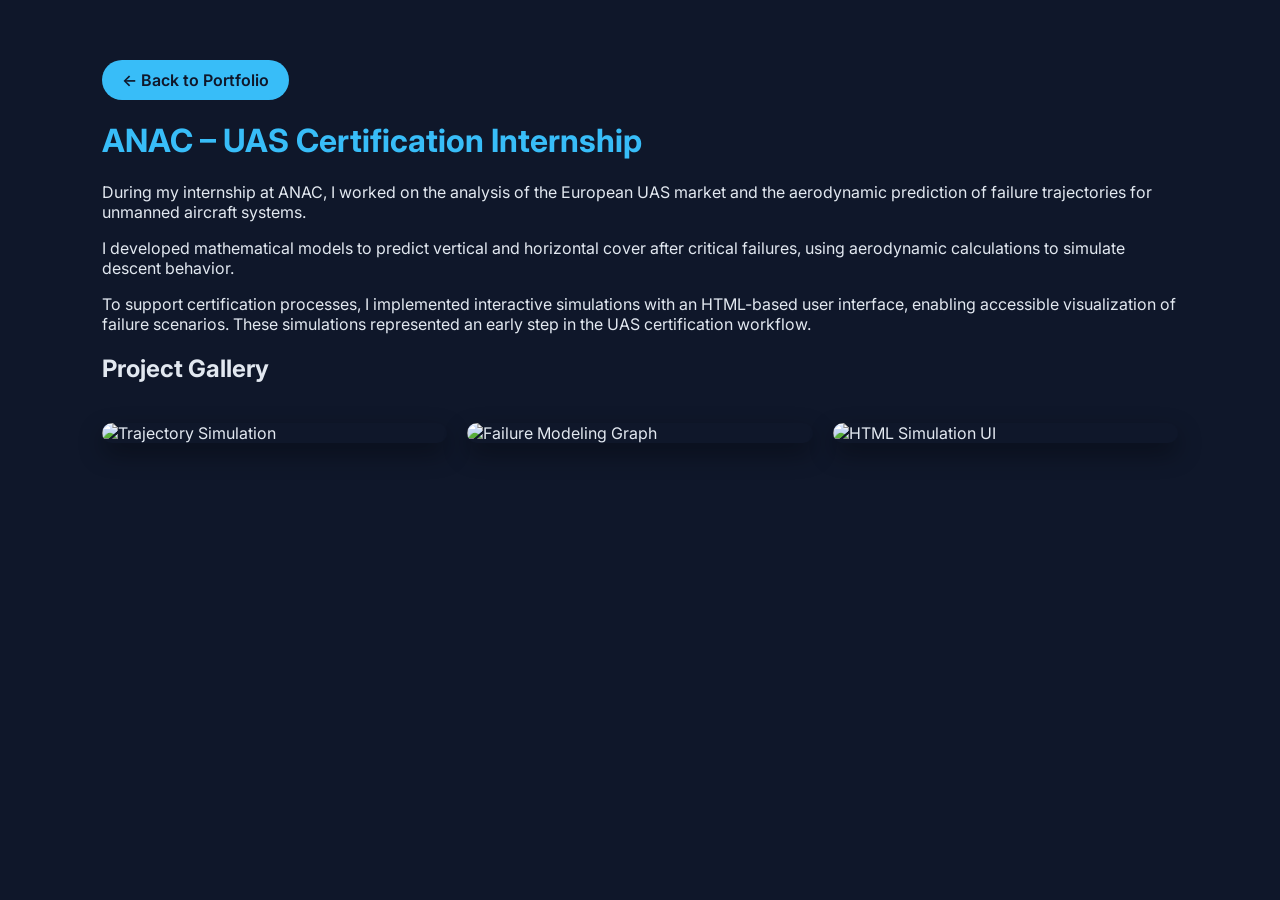
==== anac.html @ 907bc1e5 "firstupdate" ====
<!DOCTYPE html>
<html lang="en">
<head>
<meta charset="UTF-8">
<meta name="viewport" content="width=device-width, initial-scale=1.0">
<title>ANAC Internship | Emanuel Camacho</title>
<link href="https://fonts.googleapis.com/css2?family=Inter:wght@300;400;600;700&display=swap" rel="stylesheet">

<style>
body {
    font-family: 'Inter', sans-serif;
    background: #0f172a;
    color: #e2e8f0;
    margin: 0;
    padding: 40px 8%;
}

h1 { color: #38bdf8; }

.btn {
    display: inline-block;
    margin-top: 20px;
    padding: 10px 20px;
    background: #38bdf8;
    color: #0f172a;
    text-decoration: none;
    border-radius: 20px;
    font-weight: 600;
}

.gallery {
    display: grid;
    grid-template-columns: repeat(auto-fit, minmax(280px, 1fr));
    gap: 20px;
    margin-top: 40px;
}

.gallery img {
    width: 100%;
    border-radius: 10px;
    box-shadow: 0 10px 25px rgba(0,0,0,0.4);
}
</style>
</head>

<body>

<a href="index.html" class="btn">← Back to Portfolio</a>

<h1>ANAC – UAS Certification Internship</h1>

<p>
During my internship at ANAC, I worked on the analysis of the European UAS market
and the aerodynamic prediction of failure trajectories for unmanned aircraft systems.
</p>

<p>
I developed mathematical models to predict vertical and horizontal cover after critical
failures, using aerodynamic calculations to simulate descent behavior.
</p>

<p>
To support certification processes, I implemented interactive simulations with an
HTML-based user interface, enabling accessible visualization of failure scenarios.
These simulations represented an early step in the UAS certification workflow.
</p>

<h2>Project Gallery</h2>

<div class="gallery">
    <img src="images/anac1.jpg" alt="Trajectory Simulation">
    <img src="images/anac2.jpg" alt="Failure Modeling Graph">
    <img src="images/anac3.jpg" alt="HTML Simulation UI">
</div>

</body>
</html>
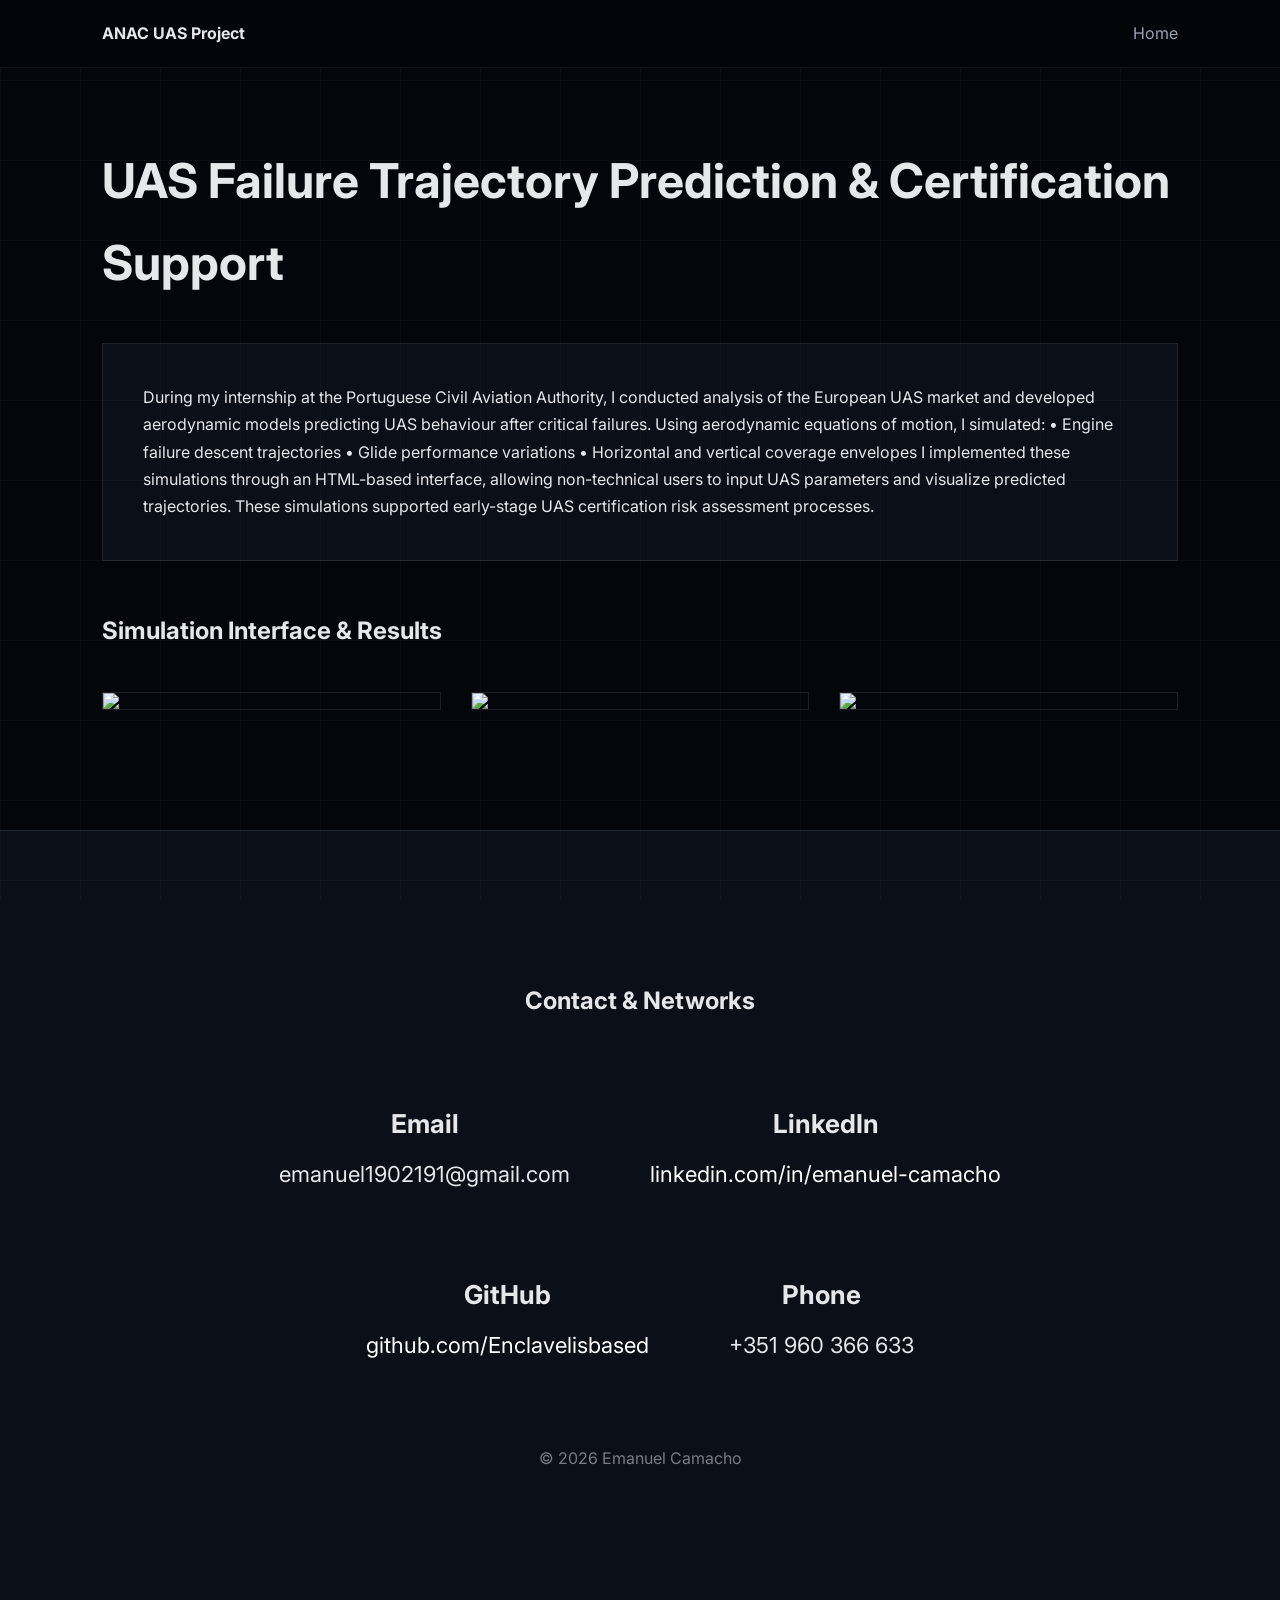
==== commit d27d07a2: "large aesthetic update" ====
--- a/anac.html
+++ b/anac.html
@@ -1,77 +1,96 @@
 <!DOCTYPE html>
-<html lang="en">
+<html>
 <head>
 <meta charset="UTF-8">
 <meta name="viewport" content="width=device-width, initial-scale=1.0">
-<title>ANAC Internship | Emanuel Camacho</title>
-<link href="https://fonts.googleapis.com/css2?family=Inter:wght@300;400;600;700&display=swap" rel="stylesheet">
-
+<title>ANAC UAS Simulation | Emanuel Camacho</title>
+<link href="https://fonts.googleapis.com/css2?family=Inter:wght@300;400;600;700;800&display=swap" rel="stylesheet">
 <style>
-body {
-    font-family: 'Inter', sans-serif;
-    background: #0f172a;
-    color: #e2e8f0;
-    margin: 0;
-    padding: 40px 8%;
-}
-
-h1 { color: #38bdf8; }
-
-.btn {
-    display: inline-block;
-    margin-top: 20px;
-    padding: 10px 20px;
-    background: #38bdf8;
-    color: #0f172a;
-    text-decoration: none;
-    border-radius: 20px;
-    font-weight: 600;
-}
-
-.gallery {
-    display: grid;
-    grid-template-columns: repeat(auto-fit, minmax(280px, 1fr));
-    gap: 20px;
-    margin-top: 40px;
-}
-
-.gallery img {
-    width: 100%;
-    border-radius: 10px;
-    box-shadow: 0 10px 25px rgba(0,0,0,0.4);
-}
+*{margin:0;padding:0;box-sizing:border-box;}
+body{font-family:'Inter',sans-serif;background:#04060b;color:#e5e7eb;line-height:1.7;}
+body::before{content:"";position:fixed;inset:0;
+background-image:linear-gradient(rgba(255,255,255,0.03) 1px, transparent 1px),
+linear-gradient(90deg, rgba(255,255,255,0.03) 1px, transparent 1px);
+background-size:80px 80px;}
+.blueprint{position:fixed;right:-200px;top:0;width:900px;opacity:0.04;}
+nav{position:fixed;width:100%;background:rgba(4,6,11,0.95);
+padding:20px 8%;display:flex;justify-content:space-between;
+border-bottom:1px solid rgba(255,255,255,0.05);}
+nav a{color:#9ca3af;text-decoration:none;}
+nav a:hover{color:white;}
+.section{padding:140px 8% 120px 8%;}
+h1{font-size:48px;margin-bottom:40px;}
+.card{background:#0b0f17;padding:40px;border:1px solid rgba(255,255,255,0.08);margin-bottom:50px;}
+.gallery{display:grid;grid-template-columns:repeat(auto-fit,minmax(300px,1fr));gap:30px;}
+.gallery img{width:100%;border:1px solid rgba(255,255,255,0.1);}
+.contact-section{background:#0b0f17;padding:150px 8%;text-align:center;border-top:1px solid rgba(255,255,255,0.1);}
+.contact-grid{display:flex;justify-content:center;flex-wrap:wrap;gap:80px;margin-top:80px;}
+.contact-item{font-size:22px;}
+.contact-item strong{display:block;font-size:26px;margin-bottom:10px;}
+.contact-item a{color:white;text-decoration:none;}
 </style>
 </head>
-
 <body>
 
-<a href="index.html" class="btn">← Back to Portfolio</a>
+<img src="images/aircraft_blueprint.png" class="blueprint">
 
-<h1>ANAC – UAS Certification Internship</h1>
+<nav>
+<div><strong>ANAC UAS Project</strong></div>
+<div><a href="index.html">Home</a></div>
+</nav>
 
-<p>
-During my internship at ANAC, I worked on the analysis of the European UAS market
-and the aerodynamic prediction of failure trajectories for unmanned aircraft systems.
-</p>
+<section class="section">
+<h1>UAS Failure Trajectory Prediction & Certification Support</h1>
 
-<p>
-I developed mathematical models to predict vertical and horizontal cover after critical
-failures, using aerodynamic calculations to simulate descent behavior.
-</p>
+<div class="card">
+During my internship at the Portuguese Civil Aviation Authority,
+I conducted analysis of the European UAS market and developed
+aerodynamic models predicting UAS behaviour after critical failures.
 
-<p>
-To support certification processes, I implemented interactive simulations with an
-HTML-based user interface, enabling accessible visualization of failure scenarios.
-These simulations represented an early step in the UAS certification workflow.
-</p>
+Using aerodynamic equations of motion, I simulated:
+• Engine failure descent trajectories  
+• Glide performance variations  
+• Horizontal and vertical coverage envelopes  
 
-<h2>Project Gallery</h2>
+I implemented these simulations through an HTML-based interface,
+allowing non-technical users to input UAS parameters and
+visualize predicted trajectories.
+
+These simulations supported early-stage UAS certification
+risk assessment processes.
+</div>
+
+<h2 style="margin-bottom:40px;">Simulation Interface & Results</h2>
 
 <div class="gallery">
-    <img src="images/anac1.jpg" alt="Trajectory Simulation">
-    <img src="images/anac2.jpg" alt="Failure Modeling Graph">
-    <img src="images/anac3.jpg" alt="HTML Simulation UI">
+<img src="images/anac1.jpg">
+<img src="images/anac2.jpg">
+<img src="images/anac3.jpg">
 </div>
+
+</section>
+
+<section class="contact-section">
+<h2>Contact & Networks</h2>
+
+<div class="contact-grid">
+<div class="contact-item"><strong>Email</strong>emanuel1902191@gmail.com</div>
+<div class="contact-item"><strong>LinkedIn</strong>
+<a href="https://linkedin.com/in/emanuel-camacho-05ab8a245" target="_blank">linkedin.com/in/emanuel-camacho</a></div>
+<div class="contact-item"><strong>GitHub</strong>
+<a href="https://github.com/Enclavelisbased" target="_blank">github.com/Enclavelisbased</a></div>
+<div class="contact-item"><strong>Phone</strong>+351 960 366 633</div>
+</div>
+
+<p style="margin-top:80px;opacity:0.5;">© 2026 Emanuel Camacho</p>
+</section>
+
+<script>
+window.addEventListener("scroll",function(){
+document.querySelector(".blueprint").style.transform =
+"translateY("+window.scrollY*0.2+"px)";
+});
+</script>
 
 </body>
 </html>
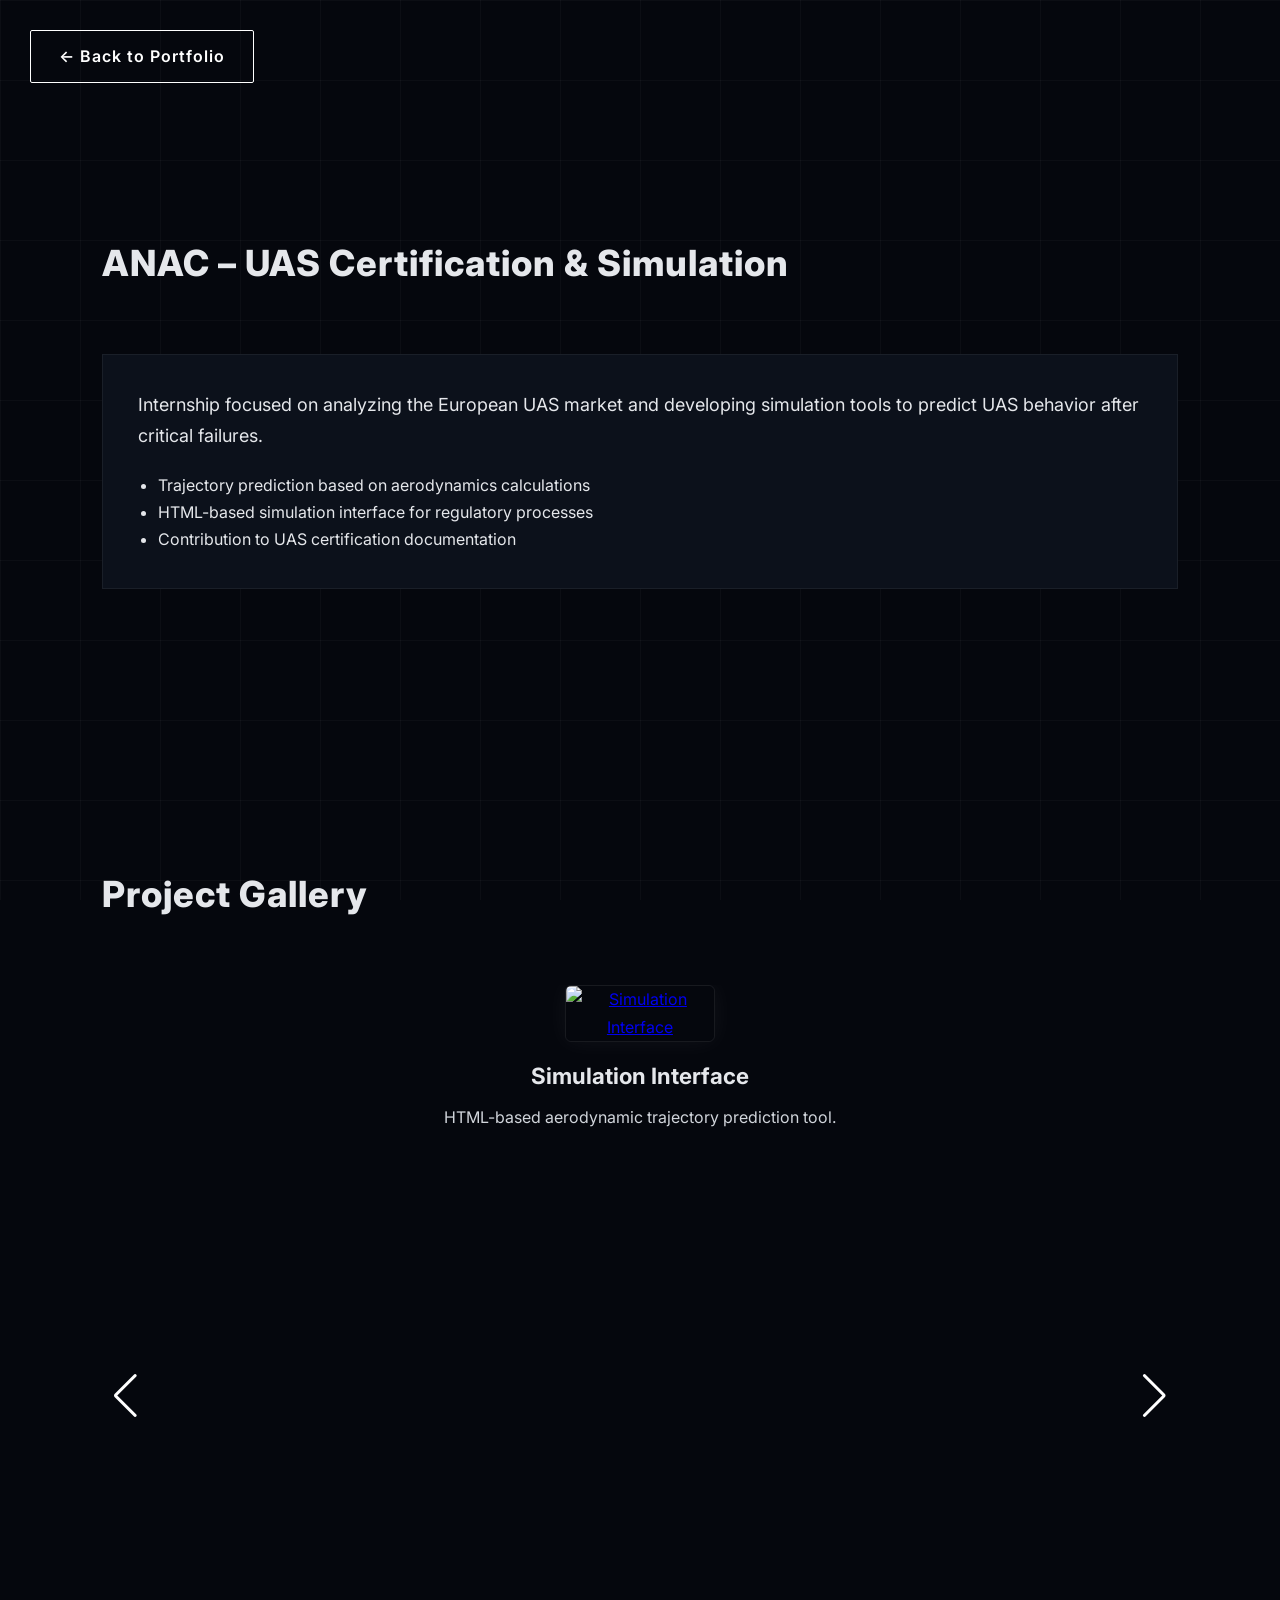
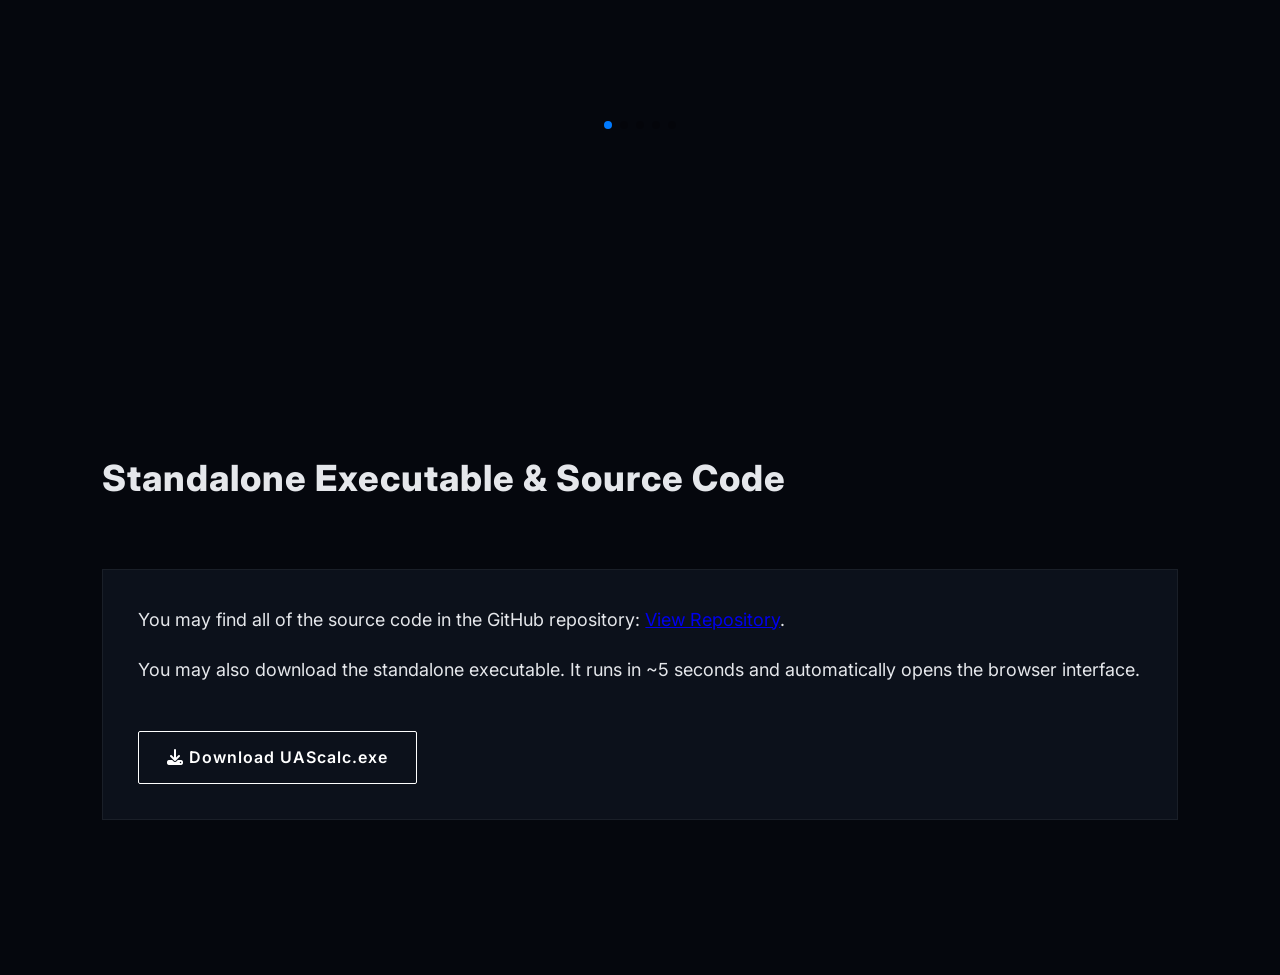
==== commit 8cb82fcb: "Update anac.html" ====
--- a/anac.html
+++ b/anac.html
@@ -1,94 +1,239 @@
 <!DOCTYPE html>
-<html>
+<html lang="en">
 <head>
 <meta charset="UTF-8">
 <meta name="viewport" content="width=device-width, initial-scale=1.0">
-<title>ANAC UAS Simulation | Emanuel Camacho</title>
-<link href="https://fonts.googleapis.com/css2?family=Inter:wght@300;400;600;700;800&display=swap" rel="stylesheet">
+<title>ANAC Internship – Emanuel Camacho</title>
+<link href="https://fonts.googleapis.com/css2?family=Inter:wght@300;400;600;700&display=swap" rel="stylesheet">
+<link rel="stylesheet" href="style.css">
+<link rel="stylesheet" href="https://cdnjs.cloudflare.com/ajax/libs/font-awesome/6.4.2/css/all.min.css">
+<link rel="stylesheet" href="https://cdn.jsdelivr.net/npm/swiper@11/swiper-bundle.min.css"/>
 <style>
-*{margin:0;padding:0;box-sizing:border-box;}
-body{font-family:'Inter',sans-serif;background:#04060b;color:#e5e7eb;line-height:1.7;}
-body::before{content:"";position:fixed;inset:0;
-background-image:linear-gradient(rgba(255,255,255,0.03) 1px, transparent 1px),
-linear-gradient(90deg, rgba(255,255,255,0.03) 1px, transparent 1px);
-background-size:80px 80px;}
-.blueprint{position:fixed;right:-200px;top:0;width:900px;opacity:0.04;}
-nav{position:fixed;width:100%;background:rgba(4,6,11,0.95);
-padding:20px 8%;display:flex;justify-content:space-between;
-border-bottom:1px solid rgba(255,255,255,0.05);}
-nav a{color:#9ca3af;text-decoration:none;}
-nav a:hover{color:white;}
-.section{padding:140px 8% 120px 8%;}
-h1{font-size:48px;margin-bottom:40px;}
-.card{background:#0b0f17;padding:40px;border:1px solid rgba(255,255,255,0.08);margin-bottom:50px;}
-.gallery{display:grid;grid-template-columns:repeat(auto-fit,minmax(300px,1fr));gap:30px;}
-.gallery img{width:100%;border:1px solid rgba(255,255,255,0.1);}
-.contact-section{background:#0b0f17;padding:150px 8%;text-align:center;border-top:1px solid rgba(255,255,255,0.1);}
-.contact-grid{display:flex;justify-content:center;flex-wrap:wrap;gap:80px;margin-top:80px;}
-.contact-item{font-size:22px;}
-.contact-item strong{display:block;font-size:26px;margin-bottom:10px;}
-.contact-item a{color:white;text-decoration:none;}
+/* ================= SWIPER OVERRIDES ================= */
+.swiper {
+  width: 100%;
+  padding-bottom: 60px;
+}
+
+.swiper-slide {
+  display: flex;
+  flex-direction: column;
+  align-items: center;
+  justify-content: center;
+}
+
+.swiper-slide img {
+  width: auto;
+  max-width: 90%;
+  max-height: 500px;
+  object-fit: contain; /* no cropping */
+  border-radius: 6px;
+  border: 1px solid rgba(255,255,255,0.08);
+  cursor: pointer;
+  transition: transform 0.3s ease;
+}
+
+.swiper-slide img:hover {
+  transform: scale(1.02);
+}
+
+.swiper-button-next,
+.swiper-button-prev {
+  color: #ffffff;
+}
+
+.swiper-button-next:hover,
+.swiper-button-prev:hover { opacity: 0.7; }
+
+.swiper-pagination { bottom: 10px !important; }
+
+/* PDF Slide */
+.pdf-slide {
+  width: 100%;
+  height: 80vh; /* make it almost full viewport height */
+  display: flex;
+  flex-direction: column;
+  justify-content: flex-start; /* let iframe start at top */
+  align-items: center;
+  background: #0c111b;
+  border: 1px solid rgba(255,255,255,0.06);
+  border-radius: 6px;
+  padding: 10px;
+  box-sizing: border-box;
+}
+
+.pdf-slide iframe {
+  width: 100%;
+  height: calc(100% - 80px); /* leave space for caption and button */
+  border: none;
+  border-radius: 6px;
+  margin-bottom: 10px;
+}
+
+/* ================= LIGHTBOX ================= */
+.lightbox {
+  position: fixed;
+  top:0;
+  left:0;
+  width:100%;
+  height:100%;
+  background: rgba(0,0,0,0.9);
+  display:none;
+  justify-content:center;
+  align-items:center;
+  z-index: 2000;
+}
+
+.lightbox img {
+  max-width:90%;
+  max-height:90%;
+  border-radius:6px;
+}
+
+.lightbox:target { display:flex; }
+
+.lightbox-close {
+  position:absolute;
+  top:20px;
+  right:30px;
+  font-size:30px;
+  color:white;
+  cursor:pointer;
+}
 </style>
 </head>
 <body>
 
-<img src="images/aircraft_blueprint.png" class="blueprint">
-
-<nav>
-<div><strong>ANAC UAS Project</strong></div>
-<div><a href="index.html">Home</a></div>
-</nav>
-
+<a href="index.html" class="btn" style="margin:30px;">← Back to Portfolio</a>
+
+<!-- INTERNSHIP DESCRIPTION -->
 <section class="section">
-<h1>UAS Failure Trajectory Prediction & Certification Support</h1>
-
-<div class="card">
-During my internship at the Portuguese Civil Aviation Authority,
-I conducted analysis of the European UAS market and developed
-aerodynamic models predicting UAS behaviour after critical failures.
-
-Using aerodynamic equations of motion, I simulated:
-• Engine failure descent trajectories  
-• Glide performance variations  
-• Horizontal and vertical coverage envelopes  
-
-I implemented these simulations through an HTML-based interface,
-allowing non-technical users to input UAS parameters and
-visualize predicted trajectories.
-
-These simulations supported early-stage UAS certification
-risk assessment processes.
-</div>
-
-<h2 style="margin-bottom:40px;">Simulation Interface & Results</h2>
-
-<div class="gallery">
-<img src="images/anac1.jpg">
-<img src="images/anac2.jpg">
-<img src="images/anac3.jpg">
-</div>
-
+  <h2>ANAC – UAS Certification & Simulation</h2>
+  <div class="card">
+    <p>
+      Internship focused on analyzing the European UAS market and developing simulation tools to predict UAS behavior after critical failures.
+    </p>
+    <ul>
+      <li>Trajectory prediction based on aerodynamics calculations</li>
+      <li>HTML-based simulation interface for regulatory processes</li>
+      <li>Contribution to UAS certification documentation</li>
+    </ul>
+  </div>
 </section>
 
-<section class="contact-section">
-<h2>Contact & Networks</h2>
-
-<div class="contact-grid">
-<div class="contact-item"><strong>Email</strong>emanuel1902191@gmail.com</div>
-<div class="contact-item"><strong>LinkedIn</strong>
-<a href="https://linkedin.com/in/emanuel-camacho-05ab8a245" target="_blank">linkedin.com/in/emanuel-camacho</a></div>
-<div class="contact-item"><strong>GitHub</strong>
-<a href="https://github.com/Enclavelisbased" target="_blank">github.com/Enclavelisbased</a></div>
-<div class="contact-item"><strong>Phone</strong>+351 960 366 633</div>
-</div>
-
-<p style="margin-top:80px;opacity:0.5;">© 2026 Emanuel Camacho</p>
+<!-- SLIDING GALLERY -->
+<section class="section">
+  <h2>Project Gallery</h2>
+
+  <div class="swiper anacSwiper">
+    <div class="swiper-wrapper">
+
+      <!-- Slide 1 -->
+      <div class="swiper-slide">
+        <a href="#lightbox1"><img src="images/anac1.JPG" alt="Simulation Interface"></a>
+        <div class="caption">
+          <h3>Simulation Interface</h3>
+          <p>HTML-based aerodynamic trajectory prediction tool.</p>
+        </div>
+      </div>
+
+      <!-- Slide 2 -->
+      <div class="swiper-slide">
+        <a href="#lightbox2"><img src="images/anac2.JPG" alt="Trajectory Results"></a>
+        <div class="caption">
+          <h3>Trajectory Output</h3>
+          <p>Failure scenario visualization and trajectory computation results.</p>
+        </div>
+      </div>
+
+      <!-- Slide 3 -->
+      <div class="swiper-slide">
+        <a href="#lightbox3"><img src="images/anac3.JPG" alt="Trajectory Results"></a>
+        <div class="caption">
+          <h3>Trajectory Output</h3>
+          <p>3D flightpath visualization.</p>
+        </div>
+      </div>
+
+      <!-- Slide 4 -->
+      <div class="swiper-slide">
+        <a href="#lightbox4"><img src="images/anac4.JPG" alt="Trajectory Results"></a>
+        <div class="caption">
+          <h3>Aircraft data</h3>
+          <p>Aircraft database used for the simulation, especially drag and lift information.</p>
+        </div>
+      </div>
+
+      <!-- Slide 5: PDF Viewer -->
+      <div class="swiper-slide pdf-slide">
+        <iframe src="files/Relatório_ANAC.pdf" type="application/pdf"></iframe>
+        <div class="caption">
+          <h3>Final Report</h3>
+          <p>Internship technical documentation and certification contribution.</p>
+        </div>
+        <a href="#pdfLightbox" class="btn">Open PDF Fullscreen</a>
+      </div>
+
+    </div>
+
+    <!-- Arrows -->
+    <div class="swiper-button-next"></div>
+    <div class="swiper-button-prev"></div>
+
+    <!-- Pagination -->
+    <div class="swiper-pagination"></div>
+  </div>
 </section>
 
+<!-- DOWNLOAD & SOURCE -->
+<section class="section">
+  <h2>Standalone Executable & Source Code</h2>
+  <div class="card">
+    <p>
+      You may find all of the source code in the GitHub repository:
+      <a href="https://github.com/emanuelcamaerospace/Estagio_ANAC_softwaresim" target="_blank">View Repository</a>.
+    </p>
+    <p>
+      You may also download the standalone executable. It runs in ~5 seconds and automatically opens the browser interface.
+    </p>
+    <a href="files/UAScalc2.0.exe" download class="btn">
+      <i class="fas fa-download"></i> Download UAScalc.exe
+    </a>
+  </div>
+</section>
+
+<!-- LIGHTBOX MODALS -->
+<div id="lightbox1" class="lightbox">
+  <a href="#" class="lightbox-close">&times;</a>
+  <img src="images/anac1.JPG" alt="Simulation Interface">
+</div>
+<div id="lightbox2" class="lightbox">
+  <a href="#" class="lightbox-close">&times;</a>
+  <img src="images/anac2.JPG" alt="Trajectory Results">
+</div>
+<div id="lightbox3" class="lightbox">
+  <a href="#" class="lightbox-close">&times;</a>
+  <img src="images/anac3.JPG" alt="Trajectory Results">
+</div>
+<div id="lightbox4" class="lightbox">
+  <a href="#" class="lightbox-close">&times;</a>
+  <img src="images/anac4.JPG" alt="Trajectory Results">
+</div>
+<!-- PDF Lightbox -->
+<div id="pdfLightbox" class="lightbox">
+  <a href="#" class="lightbox-close">&times;</a>
+  <iframe src="files/Relatório_ANAC.pdf" type="application/pdf"></iframe>
+</div>
+
+<script src="https://cdn.jsdelivr.net/npm/swiper@11/swiper-bundle.min.js"></script>
 <script>
-window.addEventListener("scroll",function(){
-document.querySelector(".blueprint").style.transform =
-"translateY("+window.scrollY*0.2+"px)";
+const swiper = new Swiper(".anacSwiper", {
+  loop: true,
+  spaceBetween: 40,
+  centeredSlides: true,
+  autoplay: false, // manual sliding
+  pagination: { el: ".swiper-pagination", clickable: true },
+  navigation: { nextEl: ".swiper-button-next", prevEl: ".swiper-button-prev" },
 });
 </script>
 
--- a/style.css
+++ b/style.css
@@ -0,0 +1,314 @@
+/* ================= GLOBAL ================= */
+/* Reset & base styles */
+* {
+  margin: 0;
+  padding: 0;
+  box-sizing: border-box;
+}
+
+html {
+  scroll-behavior: smooth;
+  translate: no;
+}
+
+html, body {
+  overflow-x: hidden !important;
+}
+
+body {
+  font-family: 'Inter', sans-serif;
+  background: #05070d;
+  color: #e5e7eb;
+  line-height: 1.7;
+  position: relative;
+}
+
+/* Blueprint grid overlay */
+body::before {
+  content: "";
+  position: fixed;
+  inset: 0;
+  background-image:
+    linear-gradient(rgba(255,255,255,0.03) 1px, transparent 1px),
+    linear-gradient(90deg, rgba(255,255,255,0.03) 1px, transparent 1px);
+  background-size: 80px 80px;
+  pointer-events: none;
+  z-index: 0;
+}
+
+/* ================= NAVIGATION ================= */
+nav {
+  position: fixed;
+  width: 100%;
+  background: rgba(5,7,13,0.95);
+  backdrop-filter: blur(12px);
+  display: flex;
+  justify-content: space-between;
+  padding: 20px 8%;
+  z-index: 1000;
+  border-bottom: 1px solid rgba(255,255,255,0.05);
+}
+
+nav a {
+  color: #9ca3af;
+  text-decoration: none;
+  margin-left: 30px;
+  font-weight: 500;
+  transition: 0.3s;
+}
+
+nav a:hover { color: #ffffff; }
+
+nav a.btn { text-align: center; }
+
+/* ================= HERO ================= */
+.hero {
+  height: 100vh;
+  display: flex;
+  align-items: center;
+  padding: 0 8%;
+  position: relative;
+}
+
+.hero-content {
+  display: flex;
+  align-items: center;
+  gap: 70px;
+  z-index: 1;
+}
+
+.hero img {
+  width: 260px;
+  border-radius: 50%;
+  border: 3px solid #1f2937;
+}
+
+.hero-text h1 { font-size: 52px; font-weight: 800; letter-spacing: 1px; }
+.hero-text h2 { color: #9ca3af; font-weight: 400; margin: 15px 0 25px; }
+.hero-text p { font-size: 18px; max-width: 650px; color: #d1d5db; }
+
+.hero::after {
+  content: "";
+  position: absolute;
+  width: 800px;
+  height: 800px;
+  background: radial-gradient(circle, rgba(255,255,255,0.04), transparent 70%);
+  top: 50%;
+  right: -250px;
+  transform: translateY(-50%);
+  z-index: 0;
+}
+
+/* ================= BUTTONS ================= */
+.btn {
+  display: inline-block;
+  margin-top: 25px;
+  padding: 12px 28px;
+  border: 1px solid #ffffff;
+  color: #ffffff;
+  text-decoration: none;
+  border-radius: 2px;
+  font-weight: 600;
+  letter-spacing: 1px;
+  transition: 0.3s;
+}
+
+.btn:hover { background: #ffffff; color: #05070d; }
+
+/* ================= SECTIONS ================= */
+.section {
+  padding: 120px 8%;
+  position: relative;
+  z-index: 1;
+}
+
+.section h2 {
+  font-size: 36px;
+  font-weight: 800;
+  margin-bottom: 60px;
+  letter-spacing: 1px;
+}
+
+/* ================= CARDS ================= */
+.card {
+  background: #0c111b;
+  padding: 35px;
+  margin-bottom: 35px;
+  border: 1px solid rgba(255,255,255,0.06);
+  transition: 0.3s;
+}
+
+.card:hover { border-color: rgba(255,255,255,0.2); }
+.card p { font-size: 18px; margin-bottom: 20px; }
+.card ul { margin-left: 20px; }
+.card h3 { font-size: 20px; }
+
+/* ================= TIMELINE ================= */
+.timeline { border-left: 2px solid rgba(255,255,255,0.1); padding-left: 40px; }
+.timeline-item { margin-bottom: 60px; position: relative; }
+.timeline-item::before {
+  content: "";
+  position: absolute;
+  left: -49px;
+  top: 5px;
+  width: 16px;
+  height: 16px;
+  background: #ffffff;
+  border-radius: 50%;
+}
+.timeline-date { color: #9ca3af; margin-bottom: 10px; font-weight: 600; letter-spacing: 1px; }
+
+/* ================= SKILLS ================= */
+.skill-category { margin-bottom: 40px; }
+.skill-category h3 { margin-bottom: 20px; font-weight: 700; }
+.skill-tags { display: flex; flex-wrap: wrap; gap: 15px; }
+.skill-tag { padding: 10px 18px; border: 1px solid rgba(255,255,255,0.2); font-size: 14px; letter-spacing: 1px; }
+
+/* ================= COURSES ================= */
+.course-grid { display: grid; grid-template-columns: repeat(auto-fit,minmax(280px,1fr)); gap: 30px; }
+
+/* ================= CONTACT ================= */
+.contact-section { background: #0c111b; padding: 100px 8%; text-align: center; border-top: 1px solid rgba(255,255,255,0.08); }
+.contact-grid { display: flex; flex-wrap: wrap; justify-content: center; gap: 40px; margin-top: 40px; }
+.contact-item { min-width: 250px; font-size: 18px; text-align: center; }
+.contact-item a { color: #ffffff; text-decoration: none; }
+.contact-item a:hover { text-decoration: underline; }
+.contact-item i { color: #ffffff; margin-right: 12px; font-size: 20px; vertical-align: middle; }
+
+/* ================= FADE ANIMATION ================= */
+.fade-in { opacity: 0; transform: translateY(40px); transition: all 1s ease; }
+.fade-in.visible { opacity: 1; transform: translateY(0); }
+
+/* ================= IFRAME ================= */
+iframe { width: 100%; height: 80vh; border: none; margin-bottom: 20px; }
+
+/* ================= CAPTIONS ================= */
+.caption {
+  margin-top: 15px;
+  color: #e5e7eb;
+  text-align: center;
+  max-width: 700px;
+  margin-left: auto;
+  margin-right: auto;
+}
+.caption h3 { font-size: 1.4rem; font-weight: 700; margin-bottom: 10px; }
+.caption p { font-size: 1rem; line-height: 1.5; color: #d1d5db; }
+
+/* ================= EXPERIENCE CARD ================= */
+.experience-card { position: relative; overflow: hidden; }
+.media-banner {
+  position: absolute;
+  top: 0;
+  right: 0;
+  width: 65%;
+  height: 100%;
+  background: url('images/profile.png') center/cover no-repeat;
+  opacity: 0.12;
+  transform: skewX(-25deg) translateX(30%);
+  transition: 0.6s ease;
+}
+.experience-card:hover .media-banner {
+  opacity: 0.25;
+  transform: skewX(-25deg) translateX(20%) scale(1.05);
+}
+.card-content { position: relative; z-index: 2; }
+
+
+/* PDF and Video Slides */
+.pdf-slide iframe,
+.video-slide video {
+  width: 100%;
+  max-height: 450px;
+  border-radius: 6px;
+}
+
+/* Make Swiper pagination always below content */
+.swiper-pagination {
+  position: relative !important; /* instead of absolute */
+  margin-top: 15px;
+}
+
+/* ================= ANAC SLIDING GALLERY ================= */
+.swiper { width: 100%; padding-bottom: 60px; }
+.swiper-slide {
+  text-align: center;
+  display: flex;
+  flex-direction: column;
+  align-items: center;
+  justify-content: center;
+}
+.swiper-slide img {
+  width: 100%;
+  max-height: 500px;
+  object-fit: cover;
+  border-radius: 6px;
+  border: 1px solid rgba(255,255,255,0.08);
+  transition: 0.4s ease;
+}
+.swiper-slide img:hover { transform: scale(1.02); }
+
+/* PDF Slide */
+.pdf-slide {
+  height: 420px;
+  display: flex;
+  flex-direction: column;
+  justify-content: center;
+  align-items: center;
+  background: #0c111b;
+  border: 1px solid rgba(255,255,255,0.06);
+  border-radius: 6px;
+}
+.pdf-slide i {
+  font-size: 80px;
+  color: #ff4d4d;
+  margin-bottom: 20px;
+  transition: 0.3s ease;
+}
+.pdf-slide i:hover { transform: scale(1.1); }
+
+/* Pagination & arrows */
+.swiper-pagination { bottom: 0 !important; }
+.swiper-button-next,
+.swiper-button-prev { color: #ffffff; }
+.swiper-button-next:hover,
+.swiper-button-prev:hover { opacity: 0.7; }
+.swiper-slide-active img { box-shadow: 0 0 25px rgba(255,255,255,0.05); }
+
+/* ================= MOBILE / RESPONSIVE ================= */
+@media (max-width: 900px) {
+  nav { flex-direction: column; align-items: center; padding: 15px 5%; width: 100%; }
+  nav div:nth-child(2) { display: flex; flex-wrap: wrap; justify-content: center; gap: 10px; width: 100%; }
+  nav a { margin-left: 0; margin-bottom: 10px; font-size: 16px; }
+  nav a.btn { flex: 1 1 100%; }
+
+  .hero { flex-direction: column; text-align: center; padding-top: 220px; height: auto; overflow: hidden; }
+  .hero-content { flex-direction: column; gap: 20px; width: 100%; padding: 0 5%; align-items: center; }
+  .hero img { width: 160px; max-width: 50%; margin: 0 auto; border: 2px solid #1f2937; }
+  .hero-text { width: 100%; }
+  .hero-text h1 { font-size: 28px; }
+  .hero-text h2 { font-size: 18px; margin: 10px 0; }
+  .hero-text p { font-size: 16px; max-width: 90%; margin: 0 auto 20px auto; }
+  .hero-text .btn { display: inline-block; margin: 0 auto; }
+
+  .timeline { padding-left: 20px; border-left: 2px solid rgba(255,255,255,0.08); }
+  .timeline-item::before { left: -32px; }
+
+  .skill-tags { justify-content: center; }
+
+  .contact-grid { flex-direction: column; gap: 25px; align-items: center; }
+  .contact-item { text-align: center; font-size: 18px; min-width: 200px; }
+
+  .course-grid { grid-template-columns: 1fr; gap: 20px; }
+  .card h3 { font-size: 20px; }
+  .card p { font-size: 16px; }
+
+  .gallery { flex-direction: column; gap: 15px; }
+}
+
+@media (max-width: 500px) {
+  .hero img { width: 140px; }
+  .hero-text h1 { font-size: 24px; }
+  .hero-text h2 { font-size: 16px; }
+  .hero-text p { font-size: 14px; }
+  nav a { font-size: 14px; }
+}
